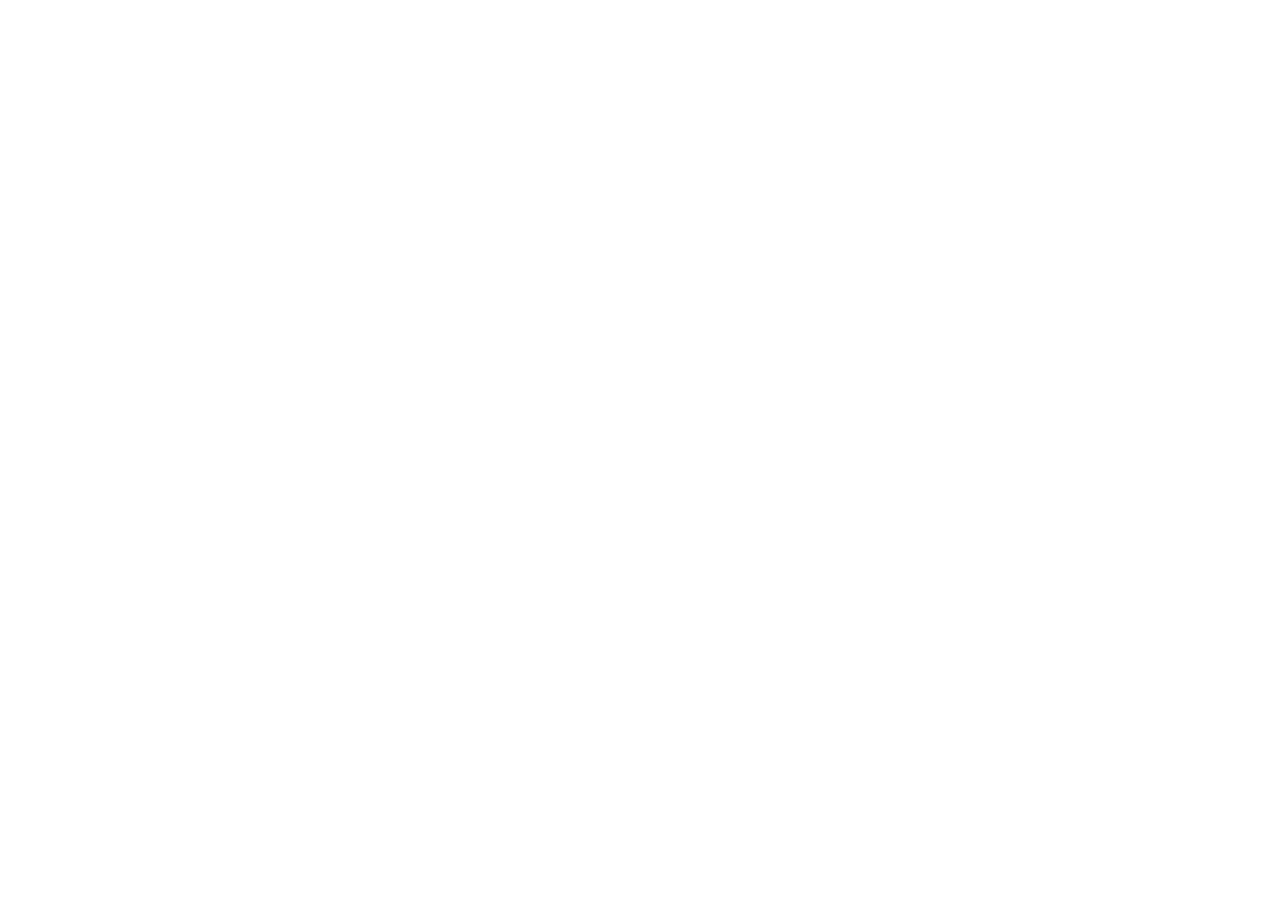
==== public/index.html @ 1840f847 "기본 셋팅 public 셋팅 완료" ====
<html>

<head>
    <script src="https://code.jquery.com/jquery-3.4.1.js"
        integrity="sha256-WpOohJOqMqqyKL9FccASB9O0KwACQJpFTUBLTYOVvVU=" crossorigin="anonymous"></script>
    <script src="./script.js"></script>
    <link rel="stylesheet" type="text/css" href="style.css">
</head>
<div class="time blow" id="clock">
    <ul class="numbers seconds"></ul>
    <ul class="numbers minutes"></ul>
    <ul class="numbers hours"></ul>
</div>

</html>
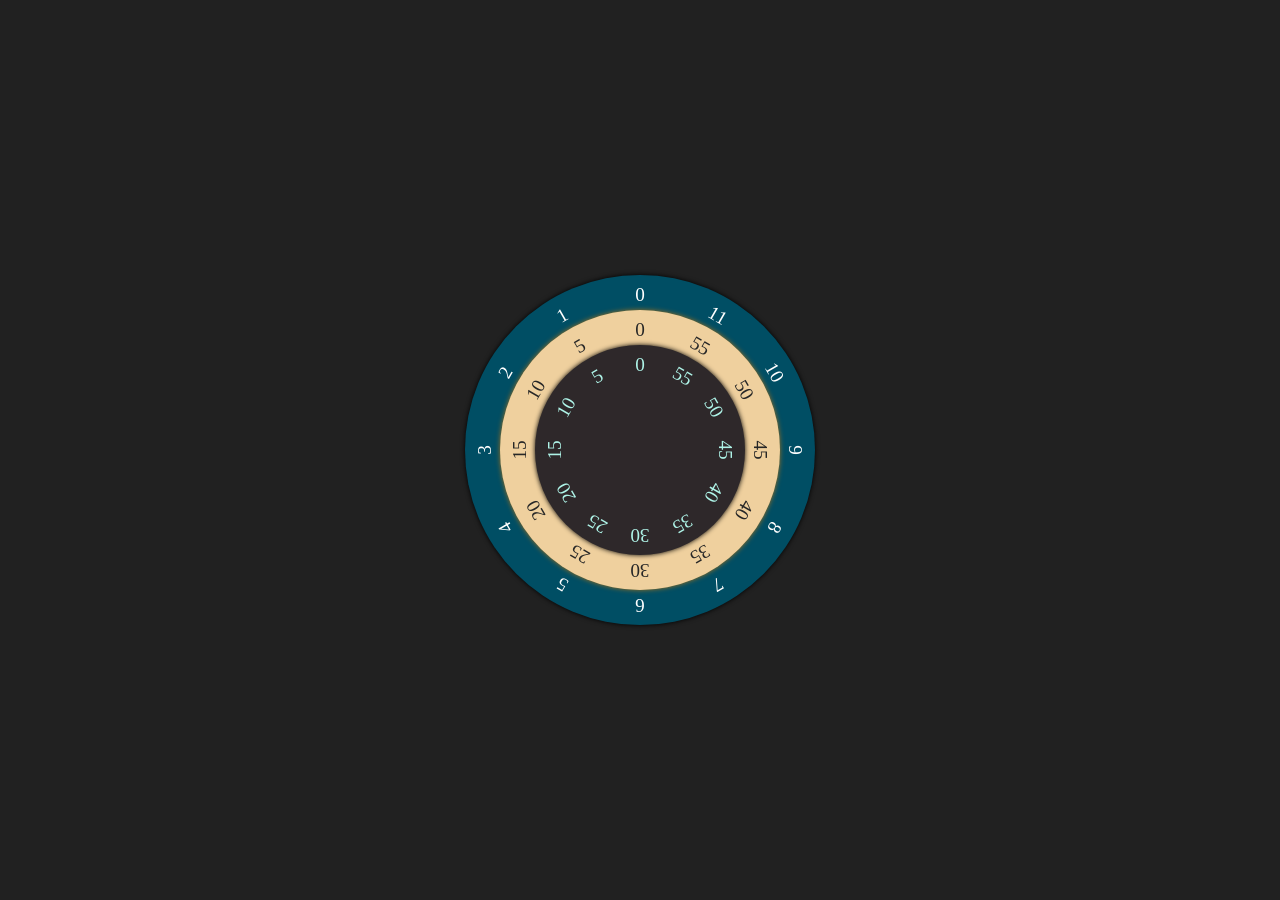
==== commit 5cd3ac03: "js css 위치 수정" ====
--- a/public/index.html
+++ b/public/index.html
@@ -3,8 +3,8 @@
 <head>
     <script src="https://code.jquery.com/jquery-3.4.1.js"
         integrity="sha256-WpOohJOqMqqyKL9FccASB9O0KwACQJpFTUBLTYOVvVU=" crossorigin="anonymous"></script>
-    <script src="./script.js"></script>
-    <link rel="stylesheet" type="text/css" href="style.css">
+    <script src="./static/js/script.js"></script>
+    <link rel="stylesheet" type="text/css" href="./static/css/style.css">
 </head>
 <div class="time blow" id="clock">
     <ul class="numbers seconds"></ul>
--- a/public/static/css/style.css
+++ b/public/static/css/style.css
@@ -0,0 +1,146 @@
+@import url("https://fonts.googleapis.com/css?family=Bungee");
+body {
+  background-color: #212121;
+  font-family: 'Bungee', cursive;
+}
+
+.numbers.minutes {
+  animation: time2 1s infinite linear;
+}
+
+.numbers.hours {
+  animation: time 1s infinite linear;
+}
+
+.numbers.seconds {
+  animation: time 1s infinite linear;
+}
+
+@keyframes time2 {
+  to {
+    transform: rotate(-360deg);
+  }
+}
+@keyframes time {
+  to {
+    transform: rotate(360deg);
+  }
+}
+.time {
+  height: 350px;
+  width: 350px;
+  position: fixed;
+  top: 0;
+  bottom: 0;
+  left: 0;
+  right: 0;
+  margin: auto;
+}
+.time ul {
+  list-style-type: none;
+  padding: 0;
+  position: absolute;
+  top: 0;
+  bottom: 0;
+  left: 0;
+  right: 0;
+  margin: auto;
+  border-radius: 500px;
+}
+.time ul li {
+  position: absolute;
+  height: 50%;
+  width: 20px;
+  transform-origin: bottom;
+  left: 0;
+  right: 0;
+  top: 0;
+  margin: auto;
+  text-align: center;
+  font-size: 1.2rem;
+  line-height: 40px;
+}
+.time ul li:nth-child(1) {
+  transform: rotate(30deg);
+}
+.time ul li:nth-child(2) {
+  transform: rotate(60deg);
+}
+.time ul li:nth-child(3) {
+  transform: rotate(90deg);
+}
+.time ul li:nth-child(4) {
+  transform: rotate(120deg);
+}
+.time ul li:nth-child(5) {
+  transform: rotate(150deg);
+}
+.time ul li:nth-child(6) {
+  transform: rotate(180deg);
+}
+.time ul li:nth-child(7) {
+  transform: rotate(210deg);
+}
+.time ul li:nth-child(8) {
+  transform: rotate(240deg);
+}
+.time ul li:nth-child(9) {
+  transform: rotate(270deg);
+}
+.time ul li:nth-child(10) {
+  transform: rotate(300deg);
+}
+.time ul li:nth-child(11) {
+  transform: rotate(330deg);
+}
+.time ul li:nth-child(12) {
+  transform: rotate(360deg);
+}
+.time ul.seconds {
+  background-color: #2E282A;
+  height: 60%;
+  width: 60%;
+  z-index: 3;
+  color: #AEF3E7;
+  box-shadow: 0px 0px 5px black;
+}
+.time ul.minutes {
+  height: 80%;
+  width: 80%;
+  background-color: #EFD09E;
+  color: #272727;
+  z-index: 2;
+  box-shadow: 0px 0px 5px #a6711b;
+}
+.time ul.hours {
+  height: 100%;
+  width: 100%;
+  background-color: #004E64;
+  z-index: 1;
+  color: #ffffff;
+  box-shadow: 0px 0px 5px black;
+}
+.time.blow::after {
+  content: "";
+  position: absolute;
+  top: 0;
+  bottom: 0;
+  left: 0;
+  right: 0;
+  margin: auto;
+  border: 1px solid #2E282A;
+  border-radius: 500px;
+}
+.time.blow::before {
+  position: absolute;
+  top: 0;
+  left: 0;
+  right: 0;
+  margin: auto;
+  height: 50%;
+  opacity: 0.2;
+  width: 0px;
+  border: 2px solid black;
+  z-index: 55;
+  border-radius: 50px;
+}
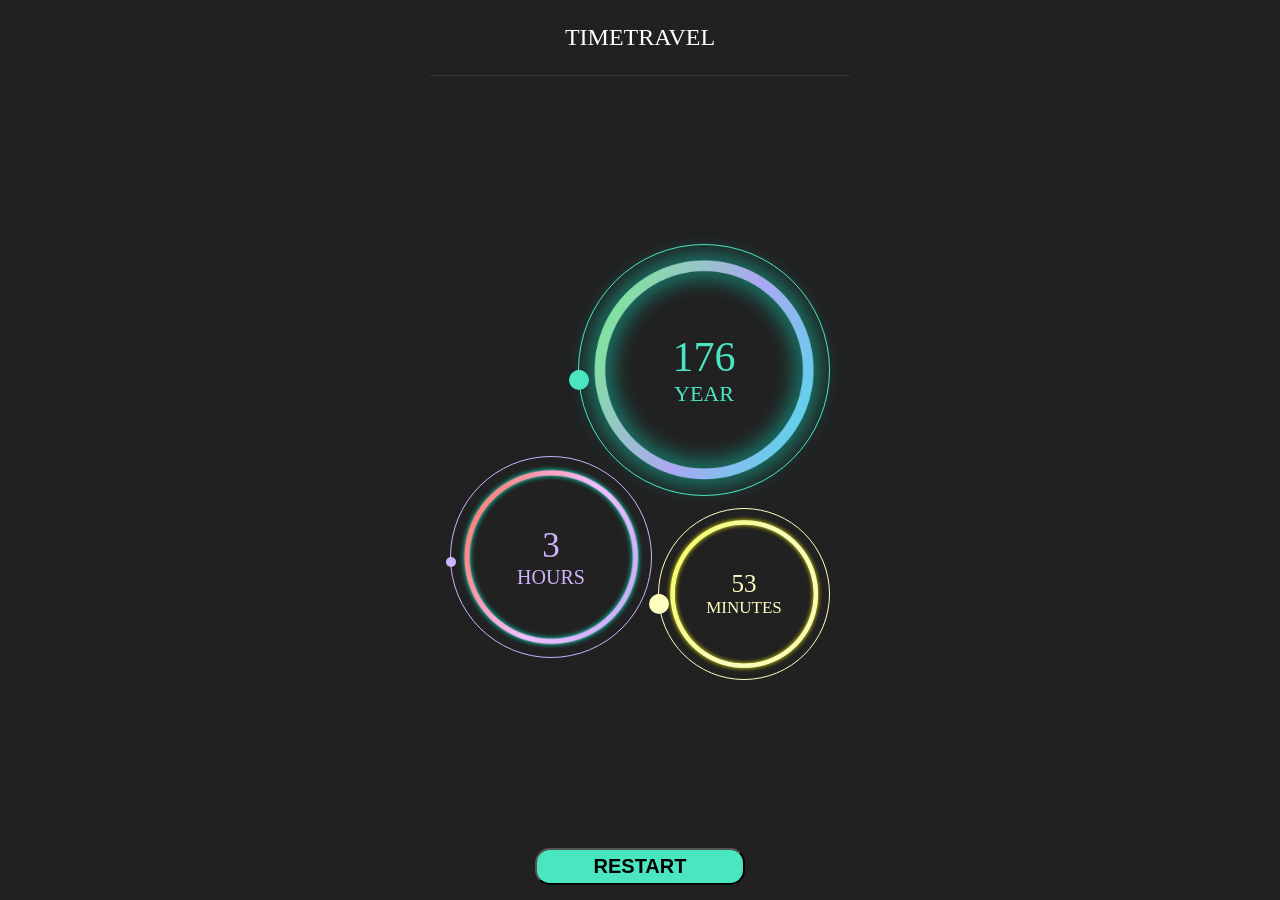
==== commit 1146156c: "프론트 앤드 병합" ====
--- a/public/index.html
+++ b/public/index.html
@@ -1,15 +1,44 @@
 <html>
 
 <head>
-    <script src="https://code.jquery.com/jquery-3.4.1.js"
-        integrity="sha256-WpOohJOqMqqyKL9FccASB9O0KwACQJpFTUBLTYOVvVU=" crossorigin="anonymous"></script>
-    <script src="./static/js/script.js"></script>
-    <link rel="stylesheet" type="text/css" href="./static/css/style.css">
+  <script src="https://code.jquery.com/jquery-3.4.1.js"></script>
+  <script src="./script.js"></script>
+  <link rel="stylesheet" type="text/css" href="style.css">
 </head>
-<div class="time blow" id="clock">
-    <ul class="numbers seconds"></ul>
-    <ul class="numbers minutes"></ul>
-    <ul class="numbers hours"></ul>
-</div>
+
+<body>
+  <div class="app">
+      <div class="header">TIMETRAVEL</div>
+      <div style="margin: 40% auto;">
+          <div id="year" class="time" style="width: 250px; height: 250px;">
+              <img class="background" src="./assets/img-gra-one.png" />
+              <div class="content">
+                <div class="data">9999</div>
+                <div class="label">YEAR</div>
+              </div>
+              <div class="moon"></div>
+              <div class="moon big"></div>
+            </div>
+            <div id="hour" class="time" style="width: 200px; height: 200px;">
+              <img class="background" src="./assets/img-gra-two.png" />
+              <div class="content">
+                <div class="data">24</div>
+                <div class="label">HOURS</div>
+              </div>
+              <div class="moon"></div>
+            </div>
+            <div id="minute" class="time" style="width: 170px; height: 170px;">
+              <img class="background" src="./assets/img-gra-three.png" />
+              <div class="content">
+                <div class="data">60</div>
+                <div class="label">MINUTES</div>
+              </div>
+              <div class="moon opposite"></div>
+              <div class="moon big"></div>
+            </div>
+      </div>
+      <button id="restart">RESTART</button>
+  </div>
+</body>
 
 </html>
--- a/public/style.css
+++ b/public/style.css
@@ -0,0 +1,199 @@
+* {
+  margin: 0;
+  padding: 0;
+}
+
+body {
+  display: flex;
+  justify-content: center;
+  font-family: 'Roboto';
+  background-color: #212121;
+}
+
+.header {
+  font-family: 'NotoSansCJKkr';
+  padding: 1em 0;
+  font-size: 1.5em;
+  border-bottom: 1px solid #343539;
+  text-align: center;
+  color: white;
+}
+
+.app {
+  width: 420px;
+}
+
+.moon {
+    position: relative;
+    animation: rolling 3s infinite linear;
+    top: 50%;
+    left: -5px;
+    width: calc(100% + 10px);
+}
+
+.moon.big{
+    left: -10px;
+    width: calc(100% + 20px);
+    animation: rolling 5s infinite linear;
+}
+
+.moon.opposite{
+    animation: rolling2 3s infinite linear;
+}
+
+.moon.big.opposite{
+    animation: rolling2 5s infinite linear;
+}
+
+.moon.big::after {
+    position: absolute;
+    content: ' ';
+    width: 20px;
+    height: 20px;
+    background-color: white;
+    border-radius: 100%;
+}
+
+.moon::after { 
+    position: absolute;
+    content: ' ';
+    width: 10px;
+    height: 10px;
+    background-color: white;
+    border-radius: 100%;
+}
+
+.time {
+    position: relative;
+  height: 350px;
+  width: 350px;
+  margin: auto;
+  border: 1px solid white;
+  border-radius: 100%;
+}
+
+.time .content {
+    color: white;
+    position: absolute;
+    left: 50%;
+    top: 50%;
+    transform: translate(-50%, -50%);
+}
+  h2 {
+    text-align: center;
+  }
+  .qa-activity-count-item {
+    width: 50%;
+    float: left;
+    font-size: 13px;
+    text-align: center;
+    white-space: nowrap;
+    transition: color 0.2s ease-in-out;
+  }
+  
+  .data {
+    display: block;
+    font-size: 30px;
+  }
+
+  .content {
+    width: 100%;
+    text-align: center;
+  }
+
+#year.time {
+  margin: auto 20px auto auto;
+}
+
+#hour.time {
+  margin: -40px 0 0 20px;
+}
+
+#minute.time {
+  margin: -150px 20px auto auto;
+}
+
+#year .moon::after {
+  background-color: #49e6c1;
+}
+
+#year.time, #year .data, #year .label {
+  font-size: 42px;
+  color: #49e6c1;
+  border-color: #49e6c1;
+}
+
+#year.time .label {
+  font-size: 22px;
+}
+
+#year.time img.background {
+  position: absolute;
+  width: calc(100% + 40px);
+  top: -20px;
+  left: -20px;
+}
+
+#hour .moon::after {
+  background-color: #cdb4fd;
+}
+
+#hour.time, #hour .data, #hour .label {
+  font-size: 35px;
+  color: #cdb4fd;
+  border-color: #cdb4fd;
+}
+
+#hour.time .label {
+  font-size: 20px;
+}
+
+#hour.time img.background {
+  position: absolute;
+  width: calc(100% - 10px);
+  left: 5px;
+  top: 5px;
+}
+
+#minute .moon::after {
+  background-color: #fffec1;
+}
+
+#minute.time, #minute .data, #minute .label {
+  font-size: 25px;
+  color: #fffec1;
+  border-color: #fffec1;
+}
+
+#minute.time .label {
+  font-size: 17px;
+}
+
+#minute.time img.background {
+  position: absolute;
+  width: calc(100% - 10px);
+  left: 5px;
+  top: 5px;
+}
+
+button#restart {
+  display: block;
+  padding: 5px;
+  width: 50%;
+  margin: 0 auto;
+  background: #49e6c1;
+  border-radius: 15px;
+  font-size: 20px;
+  font-weight: bold;
+}
+
+  @keyframes rolling2 {
+    to {
+      transform: rotate(-360deg);
+    }
+  }
+  @keyframes rolling {
+    to {
+      transform: rotate(360deg);
+    }
+  }
